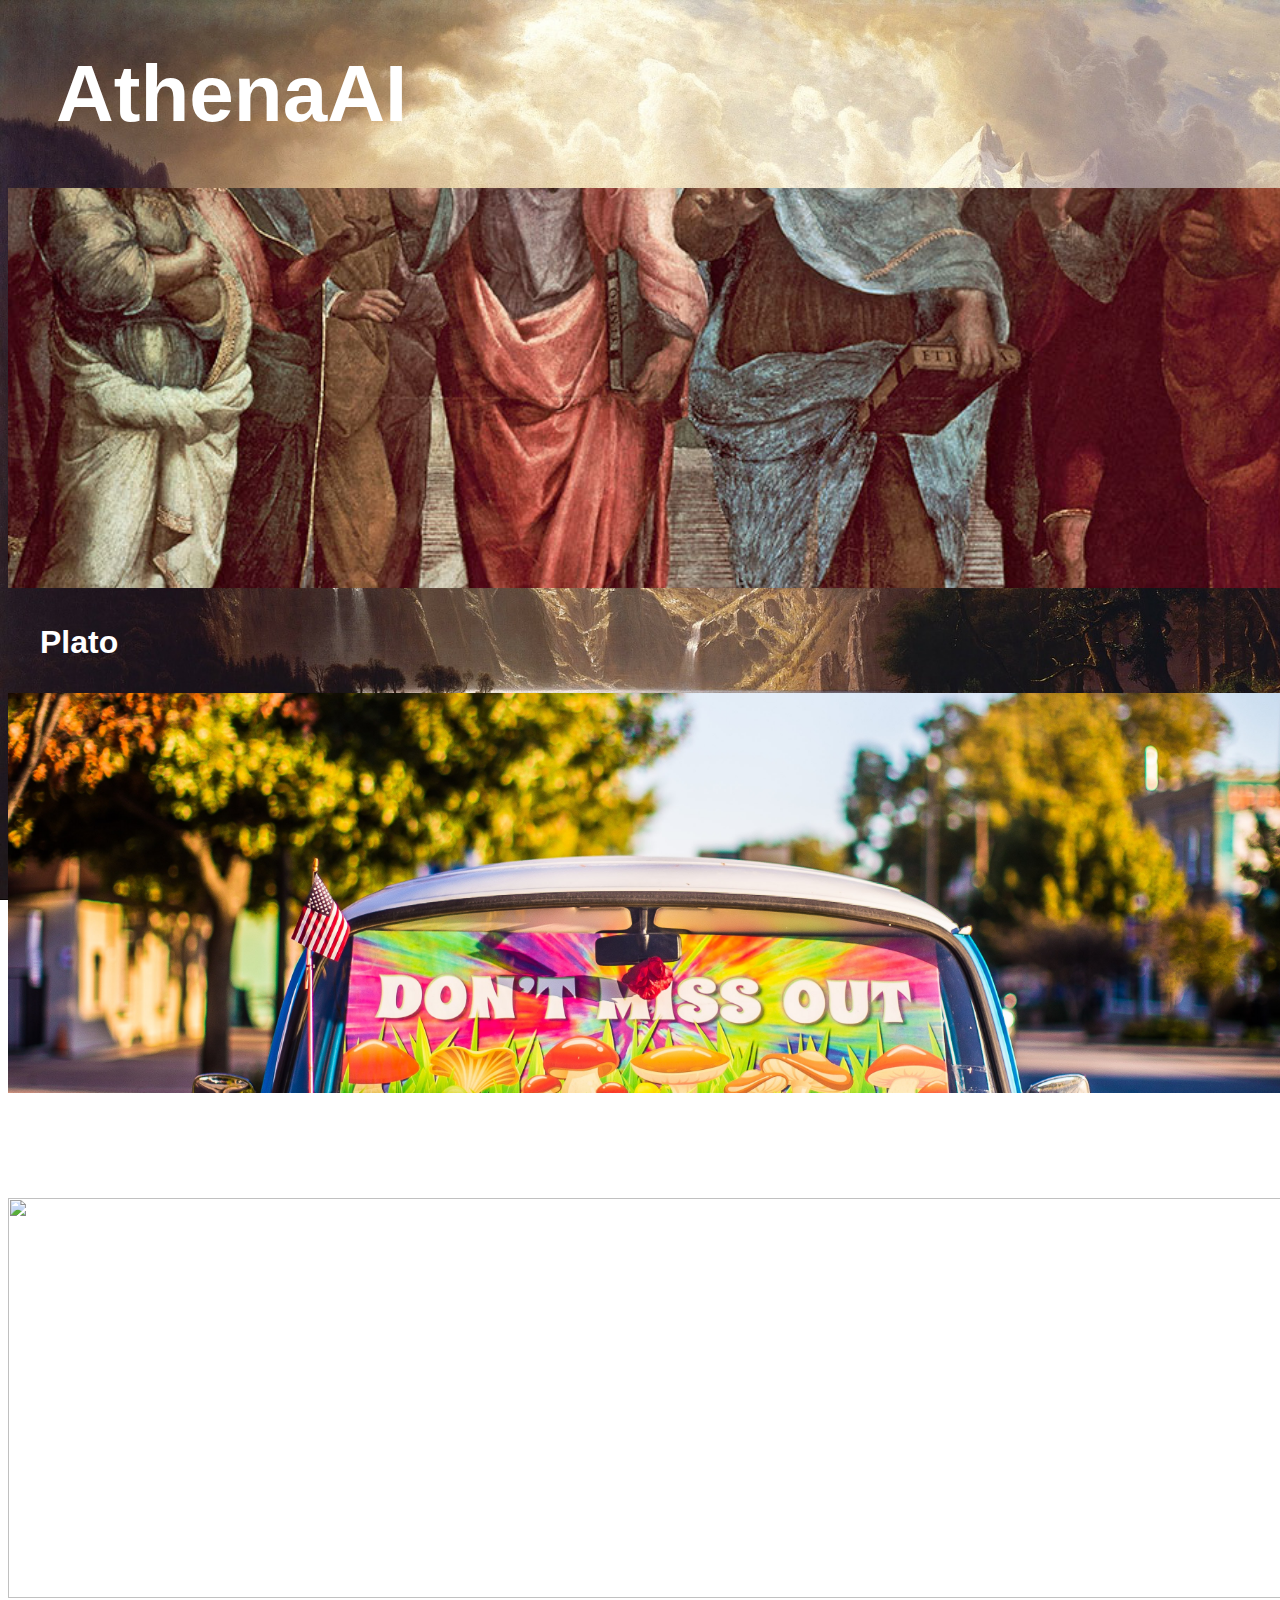
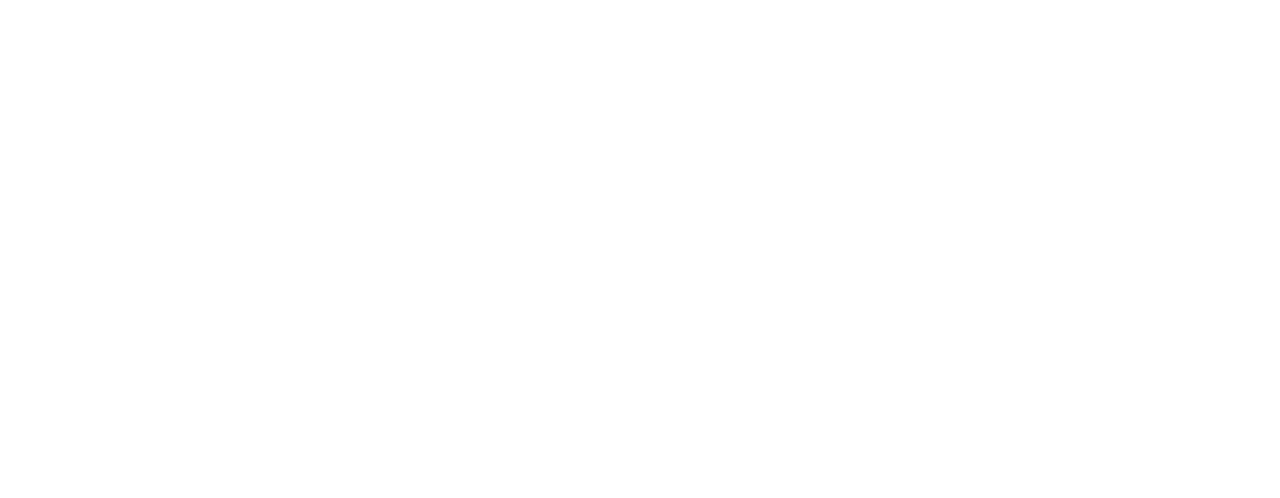
==== App/templates/home.html @ 718bed5b "Merge pull request #7 from AthenaArtificial/Han" ====
<!DOCTYPE html>
<html lang="en" dir="ltr">
<head>
  <meta charset="utf-8">
  <link rel="stylesheet" href="https://stackpath.bootstrapcdn.com/bootstrap/4.2.1/css/bootstrap.min.css" integrity="sha384-GJzZqFGwb1QTTN6wy59ffF1BuGJpLSa9DkKMp0DgiMDm4iYMj70gZWKYbI706tWS" crossorigin="anonymous">
  <link type="text/css" rel="stylesheet" href="../static/css/style.css">
  <title>Home</title>
</head>
<body>
  <div class="container text-center">
    <h1 class="title">AthenaAI</h1>
  </div>
  <section class="character-selection">
    <div class="container">
      <div class="row">
        <div class="col-md-6 col-lg-3 my-4 mx-auto text-center">
          <div class="character">
            <a class="character-link" href="/plato">
              <div class="character-hover"></div>
              <img class="img-fluid" src="../static/assets/Plato.jpg" alt="">
            </a>
            <h2>Plato</h2>
          </div>
        </div>
        <div class="col-md-6 col-lg-3 my-4 mx-auto text-center">
          <div class="character">
            <a class="character-link" href="#">
              <div class="character-hover"></div>
              <img class="img-fluid" src="../static/assets/volkswagen.jpg" alt="">
            </a>
            <h2>Das Volkswagen</h2>
          </div>
        </div>
        <div class="col-md-6 col-lg-3 my-4 mx-auto text-center">
          <div class="character">
            <a class="character-link" href="#">
              <div class="character-hover"></div>
              <img class="img-fluid" src="../static/assets/cocacola.jpeg" alt="">
            </a>
            <h2>Drink<br>Coca-Cola</h2>
          </div>
        </div>
      </div>
    </div>
  </section>


  <script src="https://code.jquery.com/jquery-3.3.1.slim.min.js" integrity="sha384-q8i/X+965DzO0rT7abK41JStQIAqVgRVzpbzo5smXKp4YfRvH+8abtTE1Pi6jizo" crossorigin="anonymous"></script>
  <script src="https://cdnjs.cloudflare.com/ajax/libs/popper.js/1.14.6/umd/popper.min.js" integrity="sha384-wHAiFfRlMFy6i5SRaxvfOCifBUQy1xHdJ/yoi7FRNXMRBu5WHdZYu1hA6ZOblgut" crossorigin="anonymous"></script>
  <script src="https://stackpath.bootstrapcdn.com/bootstrap/4.2.1/js/bootstrap.min.js" integrity="sha384-B0UglyR+jN6CkvvICOB2joaf5I4l3gm9GU6Hc1og6Ls7i6U/mkkaduKaBhlAXv9k" crossorigin="anonymous"></script>
</body>
</html>
---- App/static/css/style.css ----
body {
    background-image: url('../assets/home_background.jpg');
    height: 720px;
    width: 1280px;
    background-repeat: no-repeat;
    background-attachment: fixed;
    background-size: cover;"
}

.title {
    font-family: "Helvetica Neue", Helvetica, Arial, sans-serif;
    color: white;
    margin: 3rem;
    font-size: 5rem;
}

.character-selection .character .character-link .character-hover {
  display: flex;
  position: absolute;
  width: 100%;
  height: 100%;
  background: rgba(0, 0, 0, 0.8);
  align-items: center;
  justify-content: center;
  opacity: 0;
  transition: opacity ease-in-out 0.25s;
}

/* .character-selection .character .character-link:hover .character-hover {
  opacity: 0.6;
} */

.character img {
  object-fit: cover;
  height: 25rem;
  width: 100%;
}

.character h2 {
  font-family: "Helvetica Neue", Helvetica, Arial, sans-serif;
  color: white;
  margin: 2rem;
  font-size: 2rem;
}
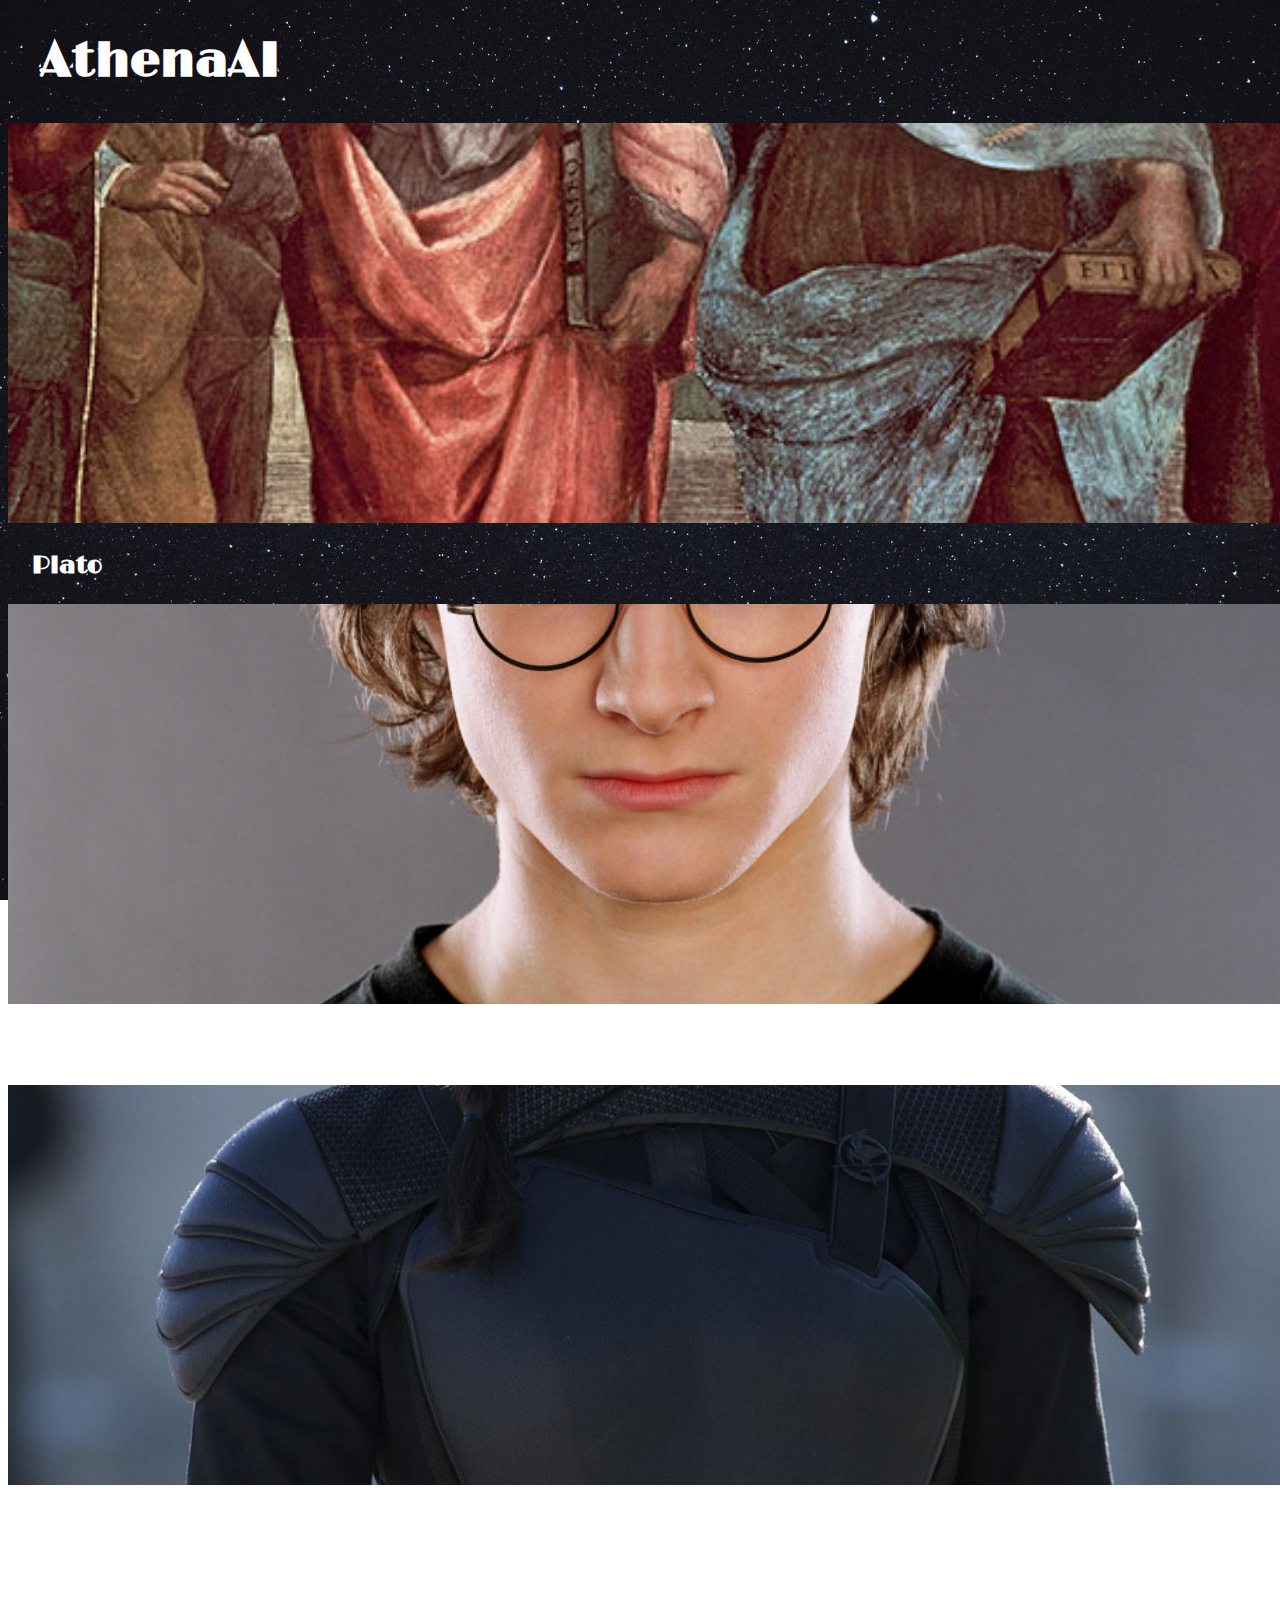
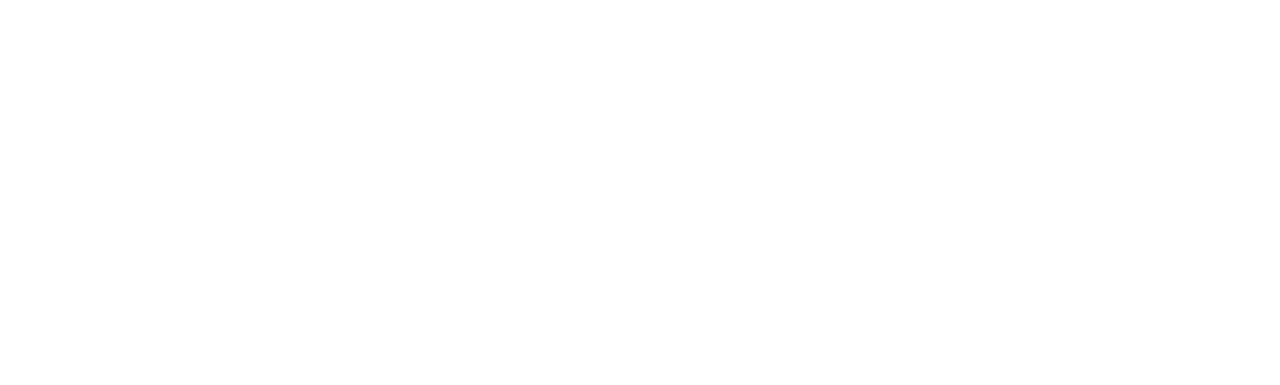
==== commit 3eb2142f: "Demo test" ====
--- a/App/templates/home.html
+++ b/App/templates/home.html
@@ -24,20 +24,20 @@
         </div>
         <div class="col-md-6 col-lg-3 my-4 mx-auto text-center">
           <div class="character">
-            <a class="character-link" href="#">
+            <a class="character-link" href="/harry_potter">
               <div class="character-hover"></div>
-              <img class="img-fluid" src="../static/assets/volkswagen.jpg" alt="">
+              <img class="img-fluid" src="../static/assets/HarryPotter.jpeg" alt="">
             </a>
-            <h2>Das Volkswagen</h2>
+            <h2>Harry Potter</h2>
           </div>
         </div>
         <div class="col-md-6 col-lg-3 my-4 mx-auto text-center">
           <div class="character">
-            <a class="character-link" href="#">
+            <a class="character-link" href="/katniss_everdeen">
               <div class="character-hover"></div>
-              <img class="img-fluid" src="../static/assets/cocacola.jpeg" alt="">
+              <img class="img-fluid" src="../static/assets/katniss_everdeen.jpeg" alt="">
             </a>
-            <h2>Drink<br>Coca-Cola</h2>
+            <h2>Katniss Everdeen</h2>
           </div>
         </div>
       </div>
--- a/App/static/css/style.css
+++ b/App/static/css/style.css
@@ -1,17 +1,18 @@
+@import url('https://fonts.googleapis.com/css2?family=Limelight&display=swap');
+
 body {
     background-image: url('../assets/home_background.jpg');
-    height: 720px;
-    width: 1280px;
+    width: 100%;
     background-repeat: no-repeat;
     background-attachment: fixed;
     background-size: cover;"
 }
 
 .title {
-    font-family: "Helvetica Neue", Helvetica, Arial, sans-serif;
+    font-family: "Limelight", Helvetica, Arial, sans-serif;
     color: white;
-    margin: 3rem;
-    font-size: 5rem;
+    margin: 2rem;
+    font-size: 3rem;
 }
 
 .character-selection .character .character-link .character-hover {
@@ -37,8 +38,12 @@
 }
 
 .character h2 {
-  font-family: "Helvetica Neue", Helvetica, Arial, sans-serif;
+  font-family: "Limelight", Helvetica, Arial, sans-serif;
   color: white;
-  margin: 2rem;
-  font-size: 2rem;
+  margin: 1.5rem;
+  font-size: 1.5rem;
 }
+
+#buttons a {
+    font-family: "Limelight", Helvetica, Arial, sans-serif;
+}